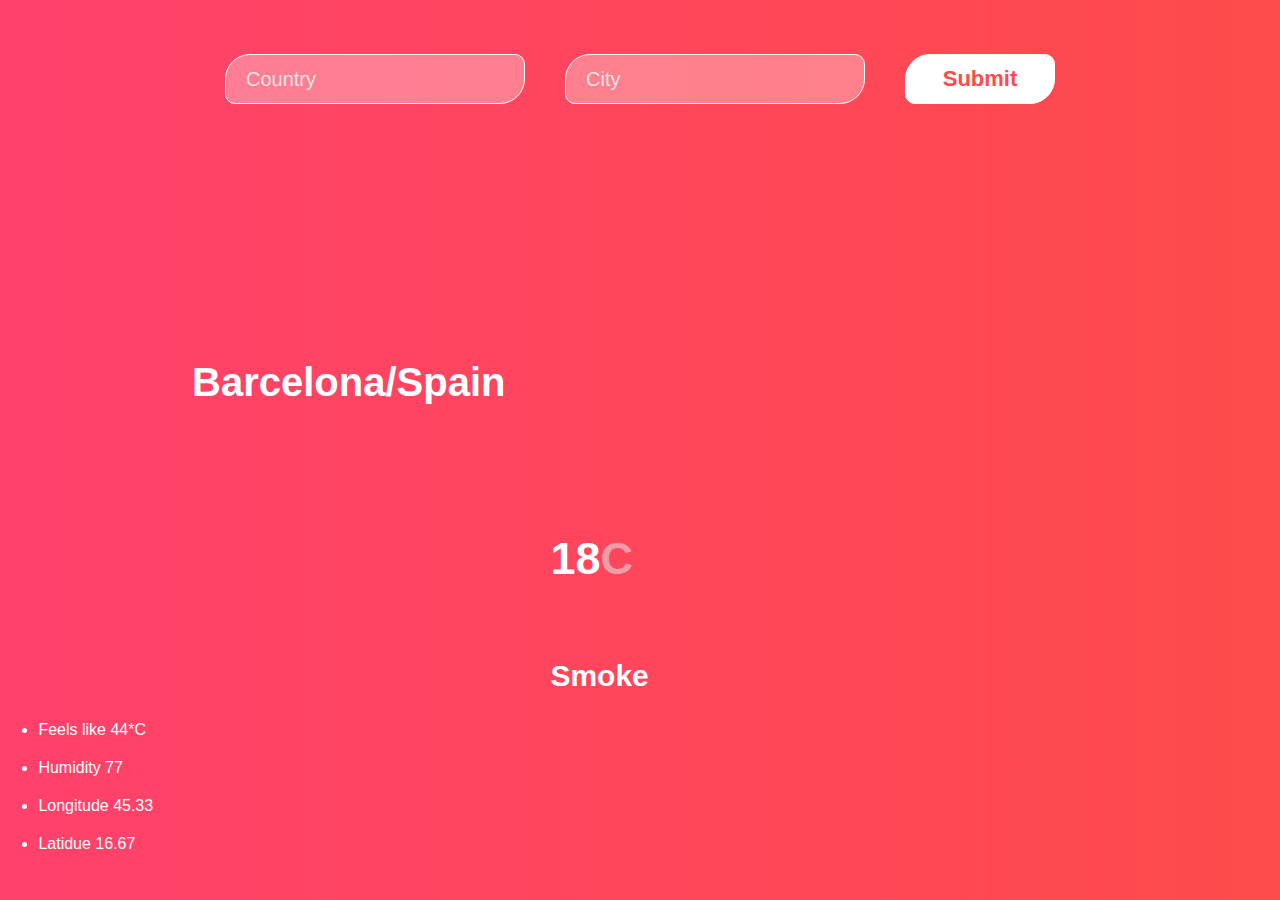
==== weather.html @ e23c20e8 "Add files via upload" ====
<!DOCTYPE html>
<html lang ="en">
    <head>
        <meta charset="UTF-8">
        <title>Weather App</title>
        <link rel="stylesheet" href="weather.css">
    </head>
    <body>
        <div id="container">
            <div id="location">
                <input type="text" id="country" placeholder="Country">
                <input type="text" id="city" placeholder="City">
                <input type="submit" id="check" placeholder="Check">
</div>
<img src="clouds.png" alt="" id="tempicon">
<h2 id="weatherCountry">Barcelona/Spain</h2>
<h2 id="temperature">18<b>C</b></h2>
<h2 id="weatherDescription">Smoke</h2>
<ul>
    <li id="feelsLike">Feels like 44*C</li>
    <li id="Humidity">Humidity 77</li>
    <li id="longitude">Longitude 45.33</li>
    <li id="latitude">Latidue 16.67</li>
</ul>
        </div>
        <script src="weather.js"></script>
        </body>
</html>
---- weather.css ----
*
{
    padding: 0;
    margin: 0;
    font-family: sans-serif;
    box-sizing: border-box;
    color: #fff;
}
#container
{
    height: 100vh;
    width: 100%;
    position: relative;
    background: linear-gradient(to right, #FF416c,#FF4B4B);

}
#container #location
{
    height: 60px;
    width: 100%;
    position: absolute;
    left:0;
    top:6%;
    display: flex;
    justify-content:center;
    flex-direction: row;
}
#container input
{
    height: 50px;
    width: 300px;
    margin: 0px 20px;
    padding: 0 20px;
    border:1px solid #fff;
    outline: none;
    background: #ffffff50;
    font-size:20px;
    border-radius: 25px 10px;
    color:#fff;
}
#container input::placeholder
{
    color:#e2e2e2;
}
#container input[type="submit"]
{
    cursor:pointer;
    width: 150px;
    background: #fff;
    color: #FF4B4B;
    font-weight:700;
    font-size: 22px;
}
#tempIcon
{
    height: 50px;
    width: 30px;
    position: absolute;
    top:27%;
    right: 20%;
}
#temperature
{
    font-size: 45px;
    position:absolute;
    bottom: 35%;
    left: 43%;
}
#temperature b{
    color: #e2e2e290
}
#weatherDescription
{
    font-size: 30px;
    position:absolute;
    bottom: 23%;
    left: 43%;
}
#weatherCountry
{
    font-size:40px;
    position:absolute;
    top:40%;
    left:15%
}
#container ul{
    position: absolute;
    bottom: 3%;
    left: 3%;
}
#container ul li{
   font: 25px;
   margin: 20px 0; 
}
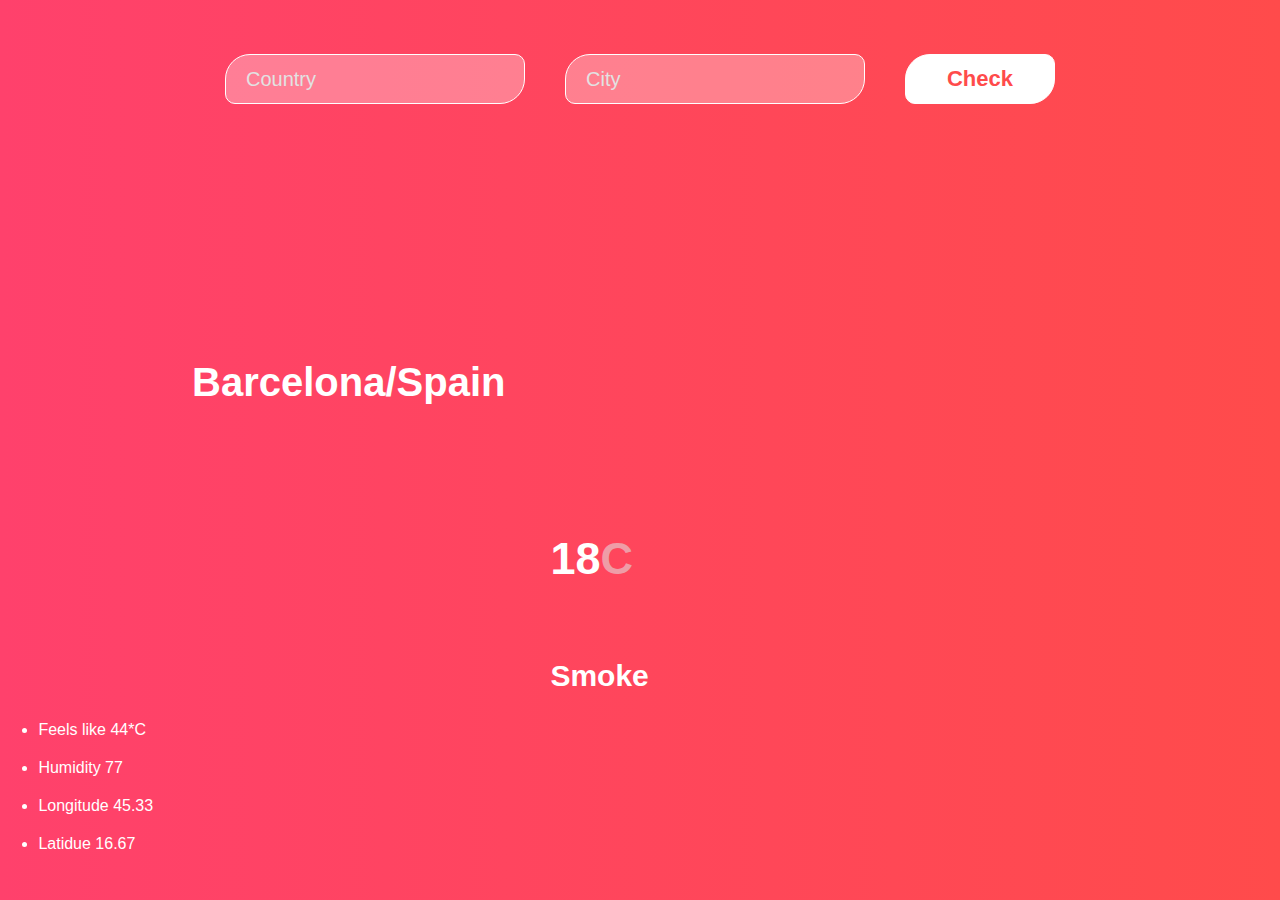
==== commit 0a93e96f: "Update weather.html" ====
--- a/weather.html
+++ b/weather.html
@@ -10,7 +10,7 @@
             <div id="location">
                 <input type="text" id="country" placeholder="Country">
                 <input type="text" id="city" placeholder="City">
-                <input type="submit" id="check" placeholder="Check">
+                <input type="submit" id="check" value="Check">
 </div>
 <img src="clouds.png" alt="" id="tempicon">
 <h2 id="weatherCountry">Barcelona/Spain</h2>
@@ -25,4 +25,4 @@
         </div>
         <script src="weather.js"></script>
         </body>
-</html>+</html>
